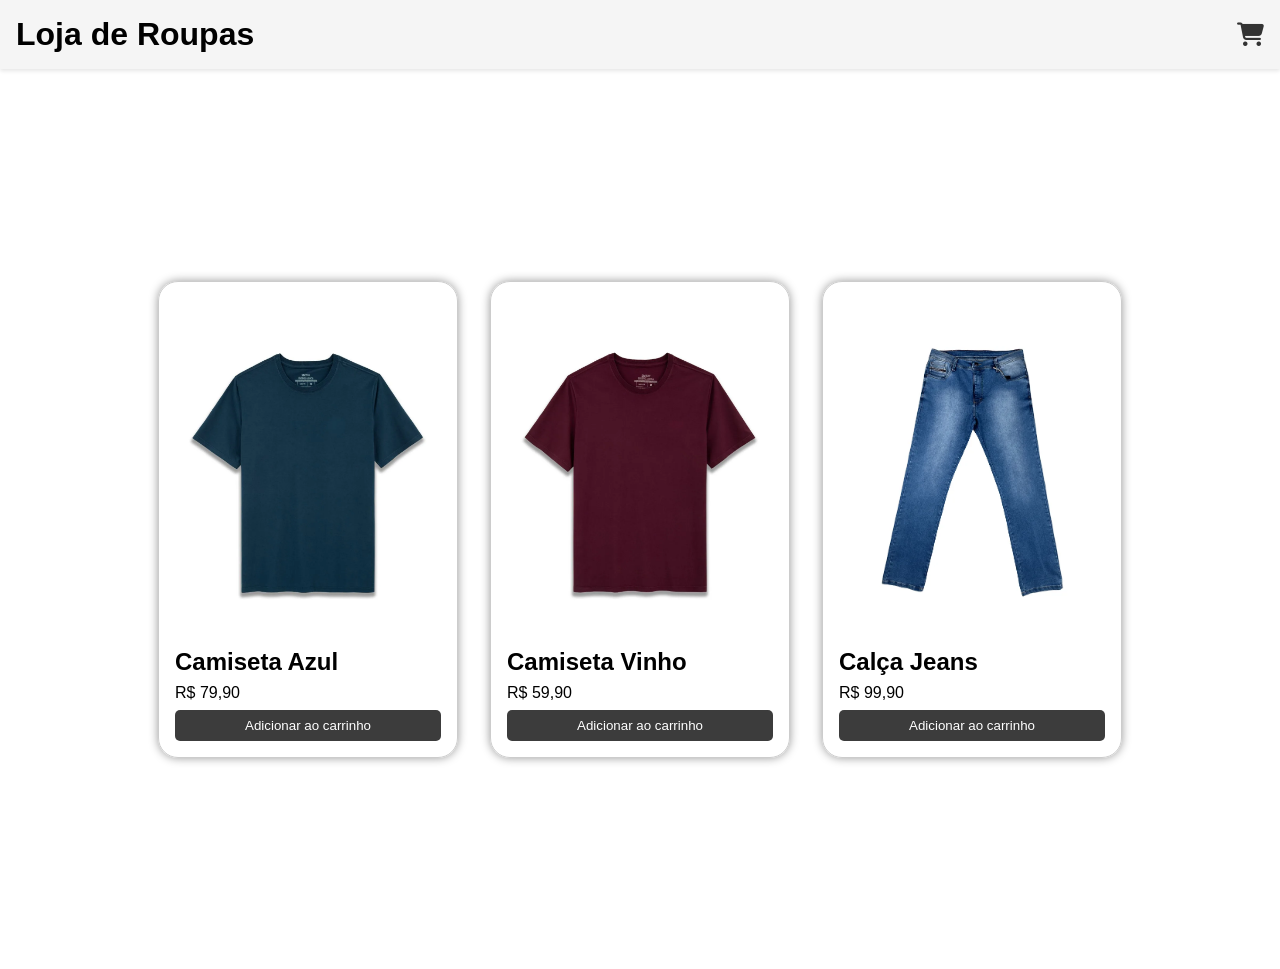
==== pagina-principal/index.html @ aa13c72e "indo" ====
<!DOCTYPE html>
<html lang="pt-br">
<head>
    <meta charset="UTF-8">
    <meta name="viewport" content="width=device-width, initial-scale=1.0">
    <title>Document</title>
    <link rel="stylesheet" href="../pagina-principal/style.css">
    <link rel="stylesheet" href="https://cdnjs.cloudflare.com/ajax/libs/font-awesome/6.5.1/css/all.min.css">
</head>
<body>
    <header class="header">
        <h1 class="titulo">Loja de Roupas</h1>
        <a href="../carrinho/carrinho.html" class="btn_carrinho"><i class="fa-solid fa-cart-shopping"></i></a>
    </header>
    <div class="container">
        <div class="Produto_1">
            <img src="img/camiseta_azul.webp" alt="Camiseta Azul" id="camiseta-A">
            <div class="info_card">
                <h2>Camiseta Azul</h2>
                <p>R$ 79,90</p>
                <button class="btn_comprar">Adicionar ao carrinho</button>
            </div>
        </div>
        <div class="Produto_2">
            <img src="img/camiseta_vinho.webp" alt="Camiseta Vinho" id="camiseta-V">
            <div class="info_card">
                <h2>Camiseta Vinho</h2>
                <p>R$ 59,90</p>
                <button class="btn_comprar">Adicionar ao carrinho</button>
            </div>
        </div>
        <div class="Produto_3">
            <img src="img/calça_jeans.webp" alt="Calça Jeans" id="calça-J">
            <div class="info_card">
                <h2>Calça Jeans</h2>
                <p>R$ 99,90</p>
                <button class="btn_comprar">Adicionar ao carrinho</button>
            </div>
        </div>
    </div>
</body>
</html>
---- pagina-principal/style.css ----
/*Reset geral*/

* {
  margin: 0;
  padding: 0;
  box-sizing: border-box;
}

body {
  min-height: 100vh;
  font-family: sans-serif; 
  -webkit-font-smoothing: antialiased;
}

ul, ol {
  list-style: none;
}

a {
  text-decoration: none;
  color: inherit;
}

img {
  max-width: 100%;
  display: block;
}

/*Cabeçalho*/
.header {
  display: flex;
  align-items: center;
  justify-content: space-between;
  padding: 1rem;
  background-color: #f5f5f5;
  box-shadow: 0 2px 4px rgba(0, 0, 0, 0.1);
}

.btn_carrinho {
  background: none;
  border: none;
  cursor: pointer;
  font-size: 1.5rem;
  color: #333;
}

/*Container geral*/
.container {
  display: flex;
  align-items: center;
  justify-content: center;
  min-height: 100vh;
  flex-wrap: wrap;
  gap: 2rem;
}

.Produto_1, .Produto_2, .Produto_3 {
  display: flex;
  flex-direction: column;
  width: 300px;
  padding: 1rem;
  cursor: pointer;
  transition: all 0.3s;
  border-radius: 20px;
  border-color: #ccc;
  border-style: solid;
  border-width: 1px;
  overflow: hidden;
  box-shadow: 0 0 10px rgba(0, 0, 0, 0.4);
}

#camiseta-A, #camiseta-V, #calça-J {
  width: 100%;
  height: 350px;
  object-fit: contain;
}

.Produto_1:hover, .Produto_2:hover, .Produto_3:hover {
  transform: scale(1.1);
}

.info_card {
  display: flex;
  flex-direction: column;
  justify-content: center;
  gap: 0.5rem;
}

/*Botões*/

.btn_comprar {
  background-color: #3c3c3c;
  color: #fff;
  border: none;
  padding: 0.5rem 1rem;
  border-radius: 5px;
  cursor: pointer;
  transition: background-color 0.3s;
}

#btn-carrinho {
  background-color: #3c3c3c;
  color: #fff;
  border: none;
  padding: 0.5rem 1rem;
  border-radius: 5px;
  cursor: pointer;
  transition: background-color 0.3s;
}
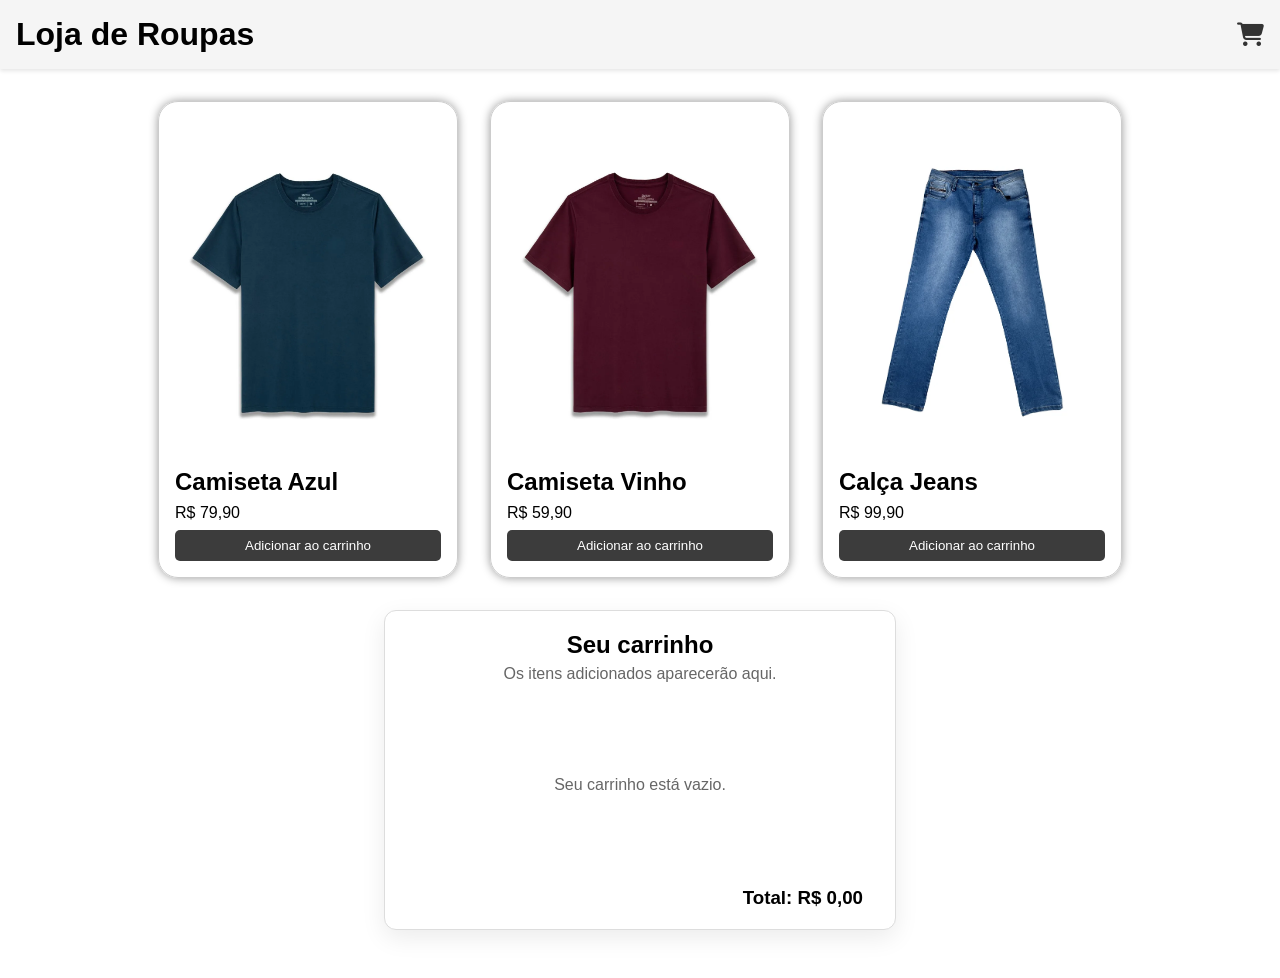
==== commit 11a333c4: "feat: implementar carrinho de compras na pagina inicial e função de adicionar produto ao carrinho co" ====
--- a/pagina-principal/index.html
+++ b/pagina-principal/index.html
@@ -3,40 +3,61 @@
 <head>
     <meta charset="UTF-8">
     <meta name="viewport" content="width=device-width, initial-scale=1.0">
-    <title>Document</title>
-    <link rel="stylesheet" href="../pagina-principal/style.css">
+    <title>Loja de Roupas</title>
+    <link rel="stylesheet" href="style.css">
+    <link rel="stylesheet" href="carrinho.css">
     <link rel="stylesheet" href="https://cdnjs.cloudflare.com/ajax/libs/font-awesome/6.5.1/css/all.min.css">
 </head>
 <body>
     <header class="header">
         <h1 class="titulo">Loja de Roupas</h1>
-        <a href="../carrinho/carrinho.html" class="btn_carrinho"><i class="fa-solid fa-cart-shopping"></i></a>
+        <a href="#carrinho" class="btn_carrinho" aria-label="Ir para o carrinho"><i class="fa-solid fa-cart-shopping"></i></a>
     </header>
-    <div class="container">
-        <div class="Produto_1">
-            <img src="img/camiseta_azul.webp" alt="Camiseta Azul" id="camiseta-A">
-            <div class="info_card">
-                <h2>Camiseta Azul</h2>
-                <p>R$ 79,90</p>
-                <button class="btn_comprar">Adicionar ao carrinho</button>
+
+    <main class="container">
+        <section class="cards-grid" aria-label="Produtos da loja">
+            <article class="Produto_1">
+                <img src="img/camiseta_azul.webp" alt="Camiseta Azul" id="camiseta-A">
+                <div class="info_card">
+                    <h2>Camiseta Azul</h2>
+                    <p>R$ 79,90</p>
+                    <button class="btn_comprar" data-img="img/camiseta_azul.webp" data-nome="Camiseta Azul" data-preco="79.90">Adicionar ao carrinho</button>
+                </div>
+            </article>
+
+            <article class="Produto_2">
+                <img src="img/camiseta_vinho.webp" alt="Camiseta Vinho" id="camiseta-V">
+                <div class="info_card">
+                    <h2>Camiseta Vinho</h2>
+                    <p>R$ 59,90</p>
+                    <button class="btn_comprar" data-img="img/camiseta_vinho.webp" data-nome="Camiseta Vinho" data-preco="59.90">Adicionar ao carrinho</button>
+                </div>
+            </article>
+
+            <article class="Produto_3">
+                <img src="img/calça_jeans.webp" alt="Calça Jeans" id="calça-J">
+                <div class="info_card">
+                    <h2>Calça Jeans</h2>
+                    <p>R$ 99,90</p>
+                    <button class="btn_comprar" data-img="img/calça_jeans.webp" data-nome="Calça Jeans" data-preco="99.90">Adicionar ao carrinho</button>
+                </div>
+            </article>
+        </section>
+
+        <section class="container_carrinho" id="carrinho" aria-labelledby="titulo-carrinho">
+            <div class="carrinho_header">
+                <h2 id="titulo-carrinho">Seu carrinho</h2>
+                <p>Os itens adicionados aparecerão aqui.</p>
             </div>
-        </div>
-        <div class="Produto_2">
-            <img src="img/camiseta_vinho.webp" alt="Camiseta Vinho" id="camiseta-V">
-            <div class="info_card">
-                <h2>Camiseta Vinho</h2>
-                <p>R$ 59,90</p>
-                <button class="btn_comprar">Adicionar ao carrinho</button>
+            <div id="produtos-CC">
+                <p>Seu carrinho está vazio.</p>
             </div>
-        </div>
-        <div class="Produto_3">
-            <img src="img/calça_jeans.webp" alt="Calça Jeans" id="calça-J">
-            <div class="info_card">
-                <h2>Calça Jeans</h2>
-                <p>R$ 99,90</p>
-                <button class="btn_comprar">Adicionar ao carrinho</button>
+            <div id="total-CC">
+                <h3>Total: <span id="valor-total">R$ 0,00</span></h3>
             </div>
-        </div>
-    </div>
+        </section>
+    </main>
+
+    <script src="carrinho.js"></script>
 </body>
 </html>
--- a/pagina-principal/style.css
+++ b/pagina-principal/style.css
@@ -47,11 +47,20 @@
 /*Container geral*/
 .container {
   display: flex;
+  flex-direction: column;
   align-items: center;
   justify-content: center;
-  min-height: 100vh;
+  padding: 2rem 1rem 3rem;
+  gap: 2rem;
+  min-height: calc(100vh - 72px);
+}
+
+.cards-grid {
+  display: flex;
+  justify-content: center;
   flex-wrap: wrap;
   gap: 2rem;
+  width: 100%;
 }
 
 .Produto_1, .Produto_2, .Produto_3 {
@@ -59,7 +68,6 @@
   flex-direction: column;
   width: 300px;
   padding: 1rem;
-  cursor: pointer;
   transition: all 0.3s;
   border-radius: 20px;
   border-color: #ccc;
--- a/pagina-principal/carrinho.css
+++ b/pagina-principal/carrinho.css
@@ -0,0 +1,77 @@
+* {
+  margin: 0;
+  padding: 0;
+  box-sizing: border-box;
+}
+
+.title_CC {
+    text-align: center;
+}
+
+.container_carrinho {
+    display: flex;
+    flex-direction: column;
+    align-items: center;
+    gap: 1rem;
+    width: min(100%, 32rem);
+    min-height: 20rem;
+    border: 1px solid #ddd;
+    border-radius: 12px;
+    padding: 1.25rem 2rem;
+    background-color: #fff;
+    box-shadow: 0 8px 24px rgba(0, 0, 0, 0.08);
+}
+
+.carrinho_header {
+    text-align: center;
+    width: 100%;
+}
+
+.carrinho_header p {
+    margin-top: 0.35rem;
+    color: #666;
+}
+
+#produtos-CC {
+    flex: 1;
+    display: flex;
+    flex-direction: column;
+    justify-content: center;
+    align-items: center;
+    width: 100%;
+    color: #666;
+    gap: 0.5rem;
+}
+
+.card_item {
+    display: flex;
+    align-items: center;
+    justify-content: space-between;
+    
+    margin-right: auto;
+    width: 100%;
+}
+
+.card_item img {
+    width: 4rem;
+    height: 5rem;
+    object-fit: cover;
+    border-radius: 8px;
+    margin-right: 1rem;
+    object-fit: contain;
+}
+
+#total-CC {
+   margin-top: auto;
+   width: 100%;
+   text-align: right;
+}
+
+.infoProduto_Carrinho{
+    display: flex;
+    align-items: center;
+    justify-content: space-between;
+    gap: 1rem;
+    width: 80%;
+}
+
